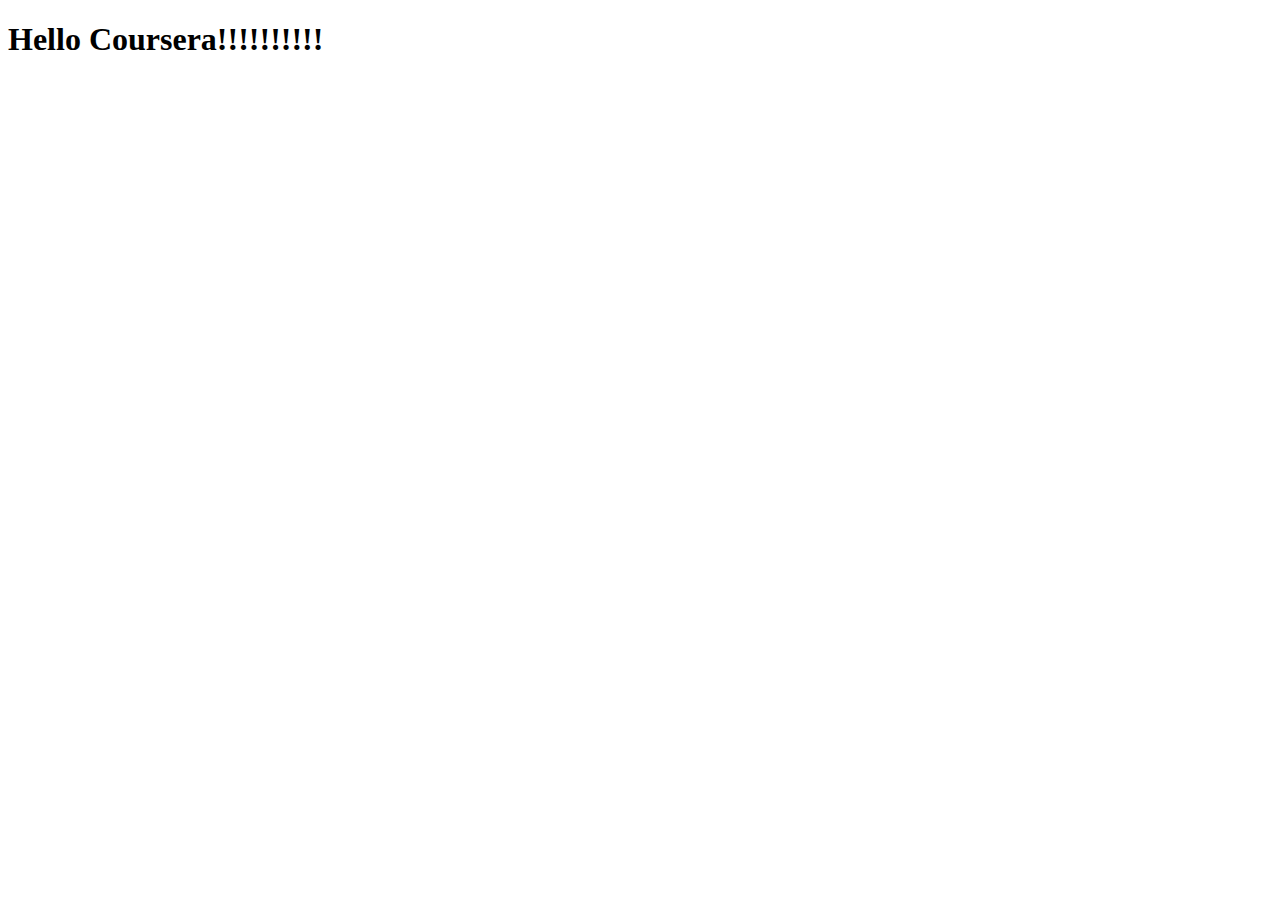
==== site/index.html @ ed73487b "My First Commited Page" ====
<!DOCTYPE html>
<html lang="">

<head>
    <meta charset="utf-8">
    <meta name="viewport" content="width=device-width, initial-scale=1.0">
    <title></title>
    <link rel="stylesheet" href="">
</head>

<body>

    <h1>Hello Coursera!!!!!!!!!!</h1>



    <script src=""></script>
</body>

</html>
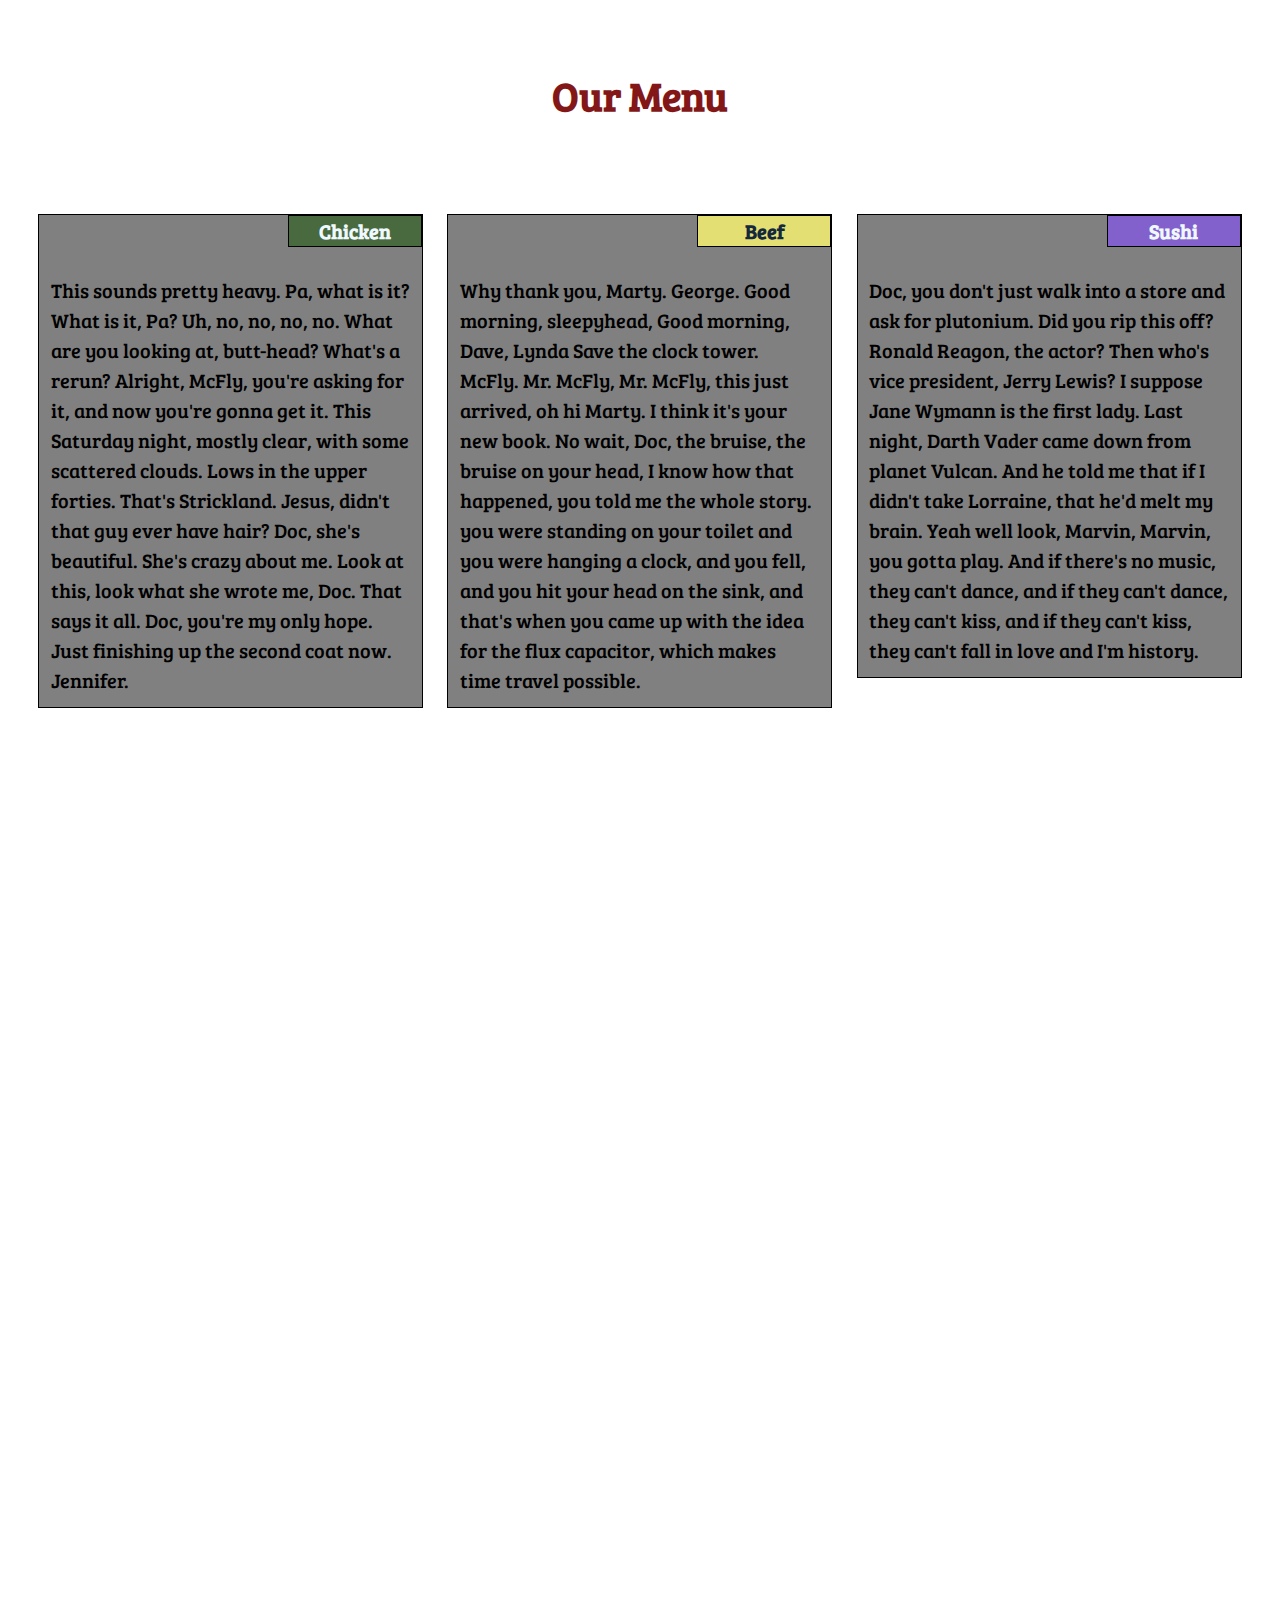
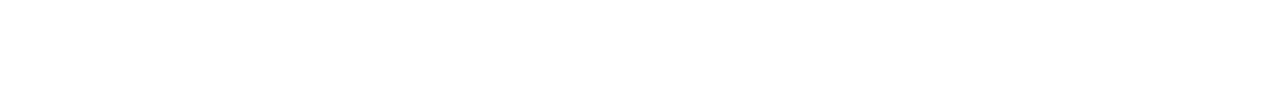
==== commit c9b85a17: "ready for scrutiny" ====
--- a/site/index.html
+++ b/site/index.html
@@ -1,20 +1,54 @@
 <!DOCTYPE html>
-<html lang="">
+<html lang="en-us">
 
 <head>
-    <meta charset="utf-8">
-    <meta name="viewport" content="width=device-width, initial-scale=1.0">
-    <title></title>
-    <link rel="stylesheet" href="">
+    <meta charset="UTF-8">
+    <title>Coursera-1 by Bensterweb</title>
+    <meta name="viewport" content="width=device-width, initial-scale=1">
+    <link rel="stylesheet" type="text/css" href="stylesheets/normalize.css" media="screen">
+    <link href='http://fonts.googleapis.com/css?family=Bree+Serif' rel='stylesheet' type='text/css'>
+    <link href='https://fonts.googleapis.com/css?family=Open+Sans:400,700' rel='stylesheet' type='text/css'>
+    <link rel="stylesheet" type="text/css" href="stylesheets/github-light.css" media="screen">
+    <link rel="stylesheet" type="text/css" href="stylesheets/stylesheet.css" media="screen">
+
 </head>
 
 <body>
 
-    <h1>Hello Coursera!!!!!!!!!!</h1>
+    <div id="container1">
+        <div class="header">
+            <h1>Our Menu</h1>
+        </div>
+    </div>
+    <div id="container2">
+
+        <div class="col-lg-4 col-md-6 col-sm-12">
+            <span id="s1">Chicken</span>
+            <br>
+            <br>
+            <p>This sounds pretty heavy. Pa, what is it? What is it, Pa? Uh, no, no, no, no. What are you looking at, butt-head? What's a rerun? Alright, McFly, you're asking for it, and now you're gonna get it. This Saturday night, mostly clear, with some scattered clouds. Lows in the upper forties. That's Strickland. Jesus, didn't that guy ever have hair? Doc, she's beautiful. She's crazy about me. Look at this, look what she wrote me, Doc. That says it all. Doc, you're my only hope. Just finishing up the second coat now. Jennifer.</p>
+        </div>
+        <div class="col-lg-4 col-md-6 col-sm-12" id="mid">
+            <span id="s2">Beef</span>
+            <br>
+            <br>
+            <p>Why thank you, Marty. George. Good morning, sleepyhead, Good morning, Dave, Lynda Save the clock tower. McFly. Mr. McFly, Mr. McFly, this just arrived, oh hi Marty. I think it's your new book. No wait, Doc, the bruise, the bruise on your head, I know how that happened, you told me the whole story. you were standing on your toilet and you were hanging a clock, and you fell, and you hit your head on the sink, and that's when you came up with the idea for the flux capacitor, which makes time travel possible.</p>
+        </div>
+        <div class="col-lg-4 col-md-12 col-sm-12 " id="last">
+            <span id="s3">Sushi </span>
+            <br>
+            <br>
+            <p>Doc, you don't just walk into a store and ask for plutonium. Did you rip this off? Ronald Reagon, the actor? Then who's vice president, Jerry Lewis? I suppose Jane Wymann is the first lady. Last night, Darth Vader came down from planet Vulcan. And he told me that if I didn't take Lorraine, that he'd melt my brain. Yeah well look, Marvin, Marvin, you gotta play. And if there's no music, they can't dance, and if they can't dance, they can't kiss, and if they can't kiss, they can't fall in love and I'm history. </p>
+        </div>
+
+    </div>
 
 
 
-    <script src=""></script>
+
 </body>
 
+
+
+
 </html>
--- a/site/stylesheets/stylesheet.css
+++ b/site/stylesheets/stylesheet.css
@@ -0,0 +1,114 @@
+ * {
+     box-sizing: border-box;
+ }
+ 
+ body {
+     padding: 0;
+     margin: 0;
+     font: 400 14px/22px 'Bree Serif', Georgia, serif;
+     font-size: 20px;
+     line-height: 1.5;
+     color: #831717;
+ }
+ 
+ h1 {
+     text-align: center
+ }
+ 
+ #container1 {
+     width: 100%;
+     height: auto;
+     padding: 3%;
+ }
+ 
+ #container2 {
+     width: 100%;
+     height: 1500px;
+     padding: 0 3% 3% 3%;
+ }
+ 
+ p {
+     width: 100%;
+     color: black;
+     margin: 0;
+     padding: 0 3% 3% 3%
+ }
+ /* Simple Responsive Framework. */
+ 
+ span {
+     float: right;
+     font-size: 20px;
+     font-weight: 700;
+     width: 35%;
+     text-align: center;
+     border: 1px solid black;
+ }
+ 
+ #s1 {
+     background-color: #486a3e;
+     color: aliceblue;
+ }
+ 
+ #s2 {
+     background-color: #e3df72;
+     color: #14293c;
+ }
+ 
+ #s3 {
+     background-color: #8261cc;
+     color: aliceblue;
+ }
+ 
+ #last {
+     margin-right: 0;
+ }
+ /********** Large devices only **********/
+ 
+ @media (min-width: 992px) {
+     .col-lg-4 {
+         float: left;
+         border: 1px solid black;
+         margin-top: 2%;
+         margin-right: 2%;
+         height: auto;
+         background-color: grey;
+     }
+     .col-lg-4 {
+         width: 32%;
+     }
+     #last {
+         margin-right: 0;
+     }
+ }
+ /********** Medium devices only **********/
+ 
+ @media (min-width: 768px) and (max-width: 991px) {
+     .col-md-6,
+     .col-md-12 {
+         float: left;
+         border: 1px solid black;
+         margin-top: 2%;
+         margin-right: 2%;
+         height: auto;
+         background-color: grey;
+     }
+     .col-md-6 {
+         width: 49%;
+     }
+     .col-md-12 {
+         width: 100%
+     }
+     #mid {
+         margin-right: 0;
+     }
+ }
+ 
+ @media (max-width: 767px) {
+     .col-sm-12 {
+         border: 1px solid black;
+         margin-top: 20px;
+         margin-right: 2%;
+         background-color: grey;
+         width: 100%;
+     }
+ }
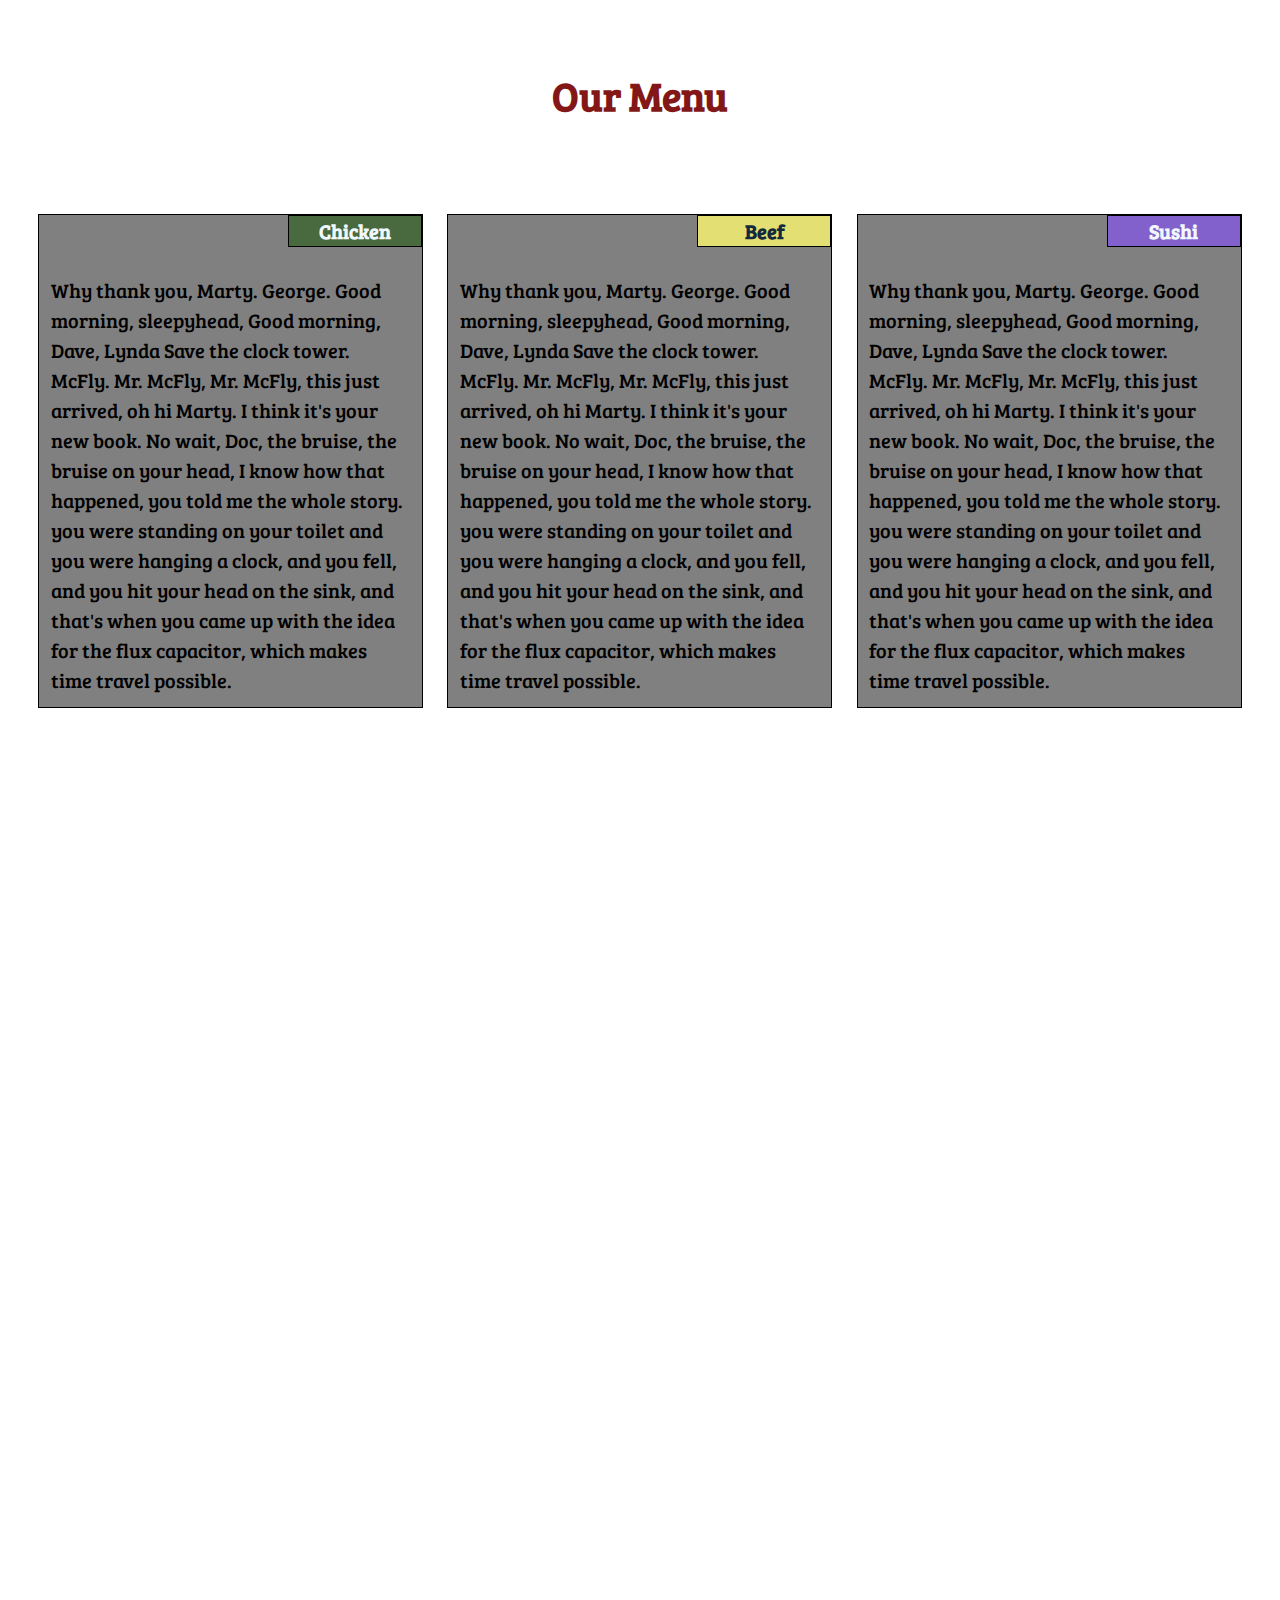
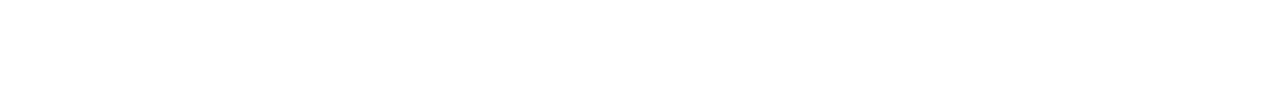
==== commit 64cf5c63: "resub" ====
--- a/site/index.html
+++ b/site/index.html
@@ -5,10 +5,8 @@
     <meta charset="UTF-8">
     <title>Coursera-1 by Bensterweb</title>
     <meta name="viewport" content="width=device-width, initial-scale=1">
-    <link rel="stylesheet" type="text/css" href="stylesheets/normalize.css" media="screen">
     <link href='http://fonts.googleapis.com/css?family=Bree+Serif' rel='stylesheet' type='text/css'>
     <link href='https://fonts.googleapis.com/css?family=Open+Sans:400,700' rel='stylesheet' type='text/css'>
-    <link rel="stylesheet" type="text/css" href="stylesheets/github-light.css" media="screen">
     <link rel="stylesheet" type="text/css" href="stylesheets/stylesheet.css" media="screen">
 
 </head>
@@ -26,7 +24,7 @@
             <span id="s1">Chicken</span>
             <br>
             <br>
-            <p>This sounds pretty heavy. Pa, what is it? What is it, Pa? Uh, no, no, no, no. What are you looking at, butt-head? What's a rerun? Alright, McFly, you're asking for it, and now you're gonna get it. This Saturday night, mostly clear, with some scattered clouds. Lows in the upper forties. That's Strickland. Jesus, didn't that guy ever have hair? Doc, she's beautiful. She's crazy about me. Look at this, look what she wrote me, Doc. That says it all. Doc, you're my only hope. Just finishing up the second coat now. Jennifer.</p>
+            <p>Why thank you, Marty. George. Good morning, sleepyhead, Good morning, Dave, Lynda Save the clock tower. McFly. Mr. McFly, Mr. McFly, this just arrived, oh hi Marty. I think it's your new book. No wait, Doc, the bruise, the bruise on your head, I know how that happened, you told me the whole story. you were standing on your toilet and you were hanging a clock, and you fell, and you hit your head on the sink, and that's when you came up with the idea for the flux capacitor, which makes time travel possible.</p>
         </div>
         <div class="col-lg-4 col-md-6 col-sm-12" id="mid">
             <span id="s2">Beef</span>
@@ -38,7 +36,7 @@
             <span id="s3">Sushi </span>
             <br>
             <br>
-            <p>Doc, you don't just walk into a store and ask for plutonium. Did you rip this off? Ronald Reagon, the actor? Then who's vice president, Jerry Lewis? I suppose Jane Wymann is the first lady. Last night, Darth Vader came down from planet Vulcan. And he told me that if I didn't take Lorraine, that he'd melt my brain. Yeah well look, Marvin, Marvin, you gotta play. And if there's no music, they can't dance, and if they can't dance, they can't kiss, and if they can't kiss, they can't fall in love and I'm history. </p>
+            <p>Why thank you, Marty. George. Good morning, sleepyhead, Good morning, Dave, Lynda Save the clock tower. McFly. Mr. McFly, Mr. McFly, this just arrived, oh hi Marty. I think it's your new book. No wait, Doc, the bruise, the bruise on your head, I know how that happened, you told me the whole story. you were standing on your toilet and you were hanging a clock, and you fell, and you hit your head on the sink, and that's when you came up with the idea for the flux capacitor, which makes time travel possible.</p>
         </div>
 
     </div>
--- a/site/stylesheets/stylesheet.css
+++ b/site/stylesheets/stylesheet.css
@@ -33,7 +33,6 @@
      margin: 0;
      padding: 0 3% 3% 3%
  }
- /* Simple Responsive Framework. */
  
  span {
      float: right;
